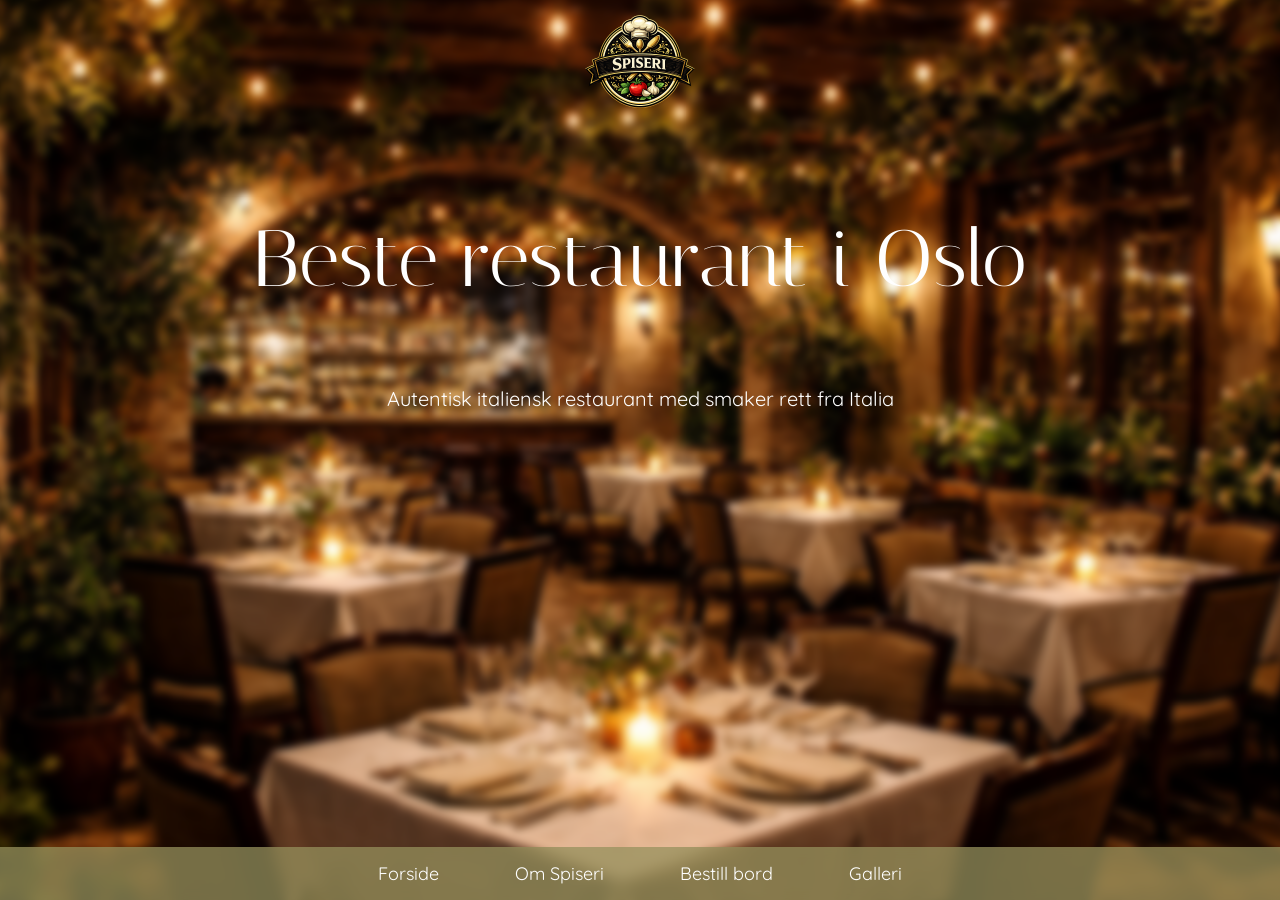
==== index.html @ 375421bb "byttet på navnet til hovedside" ====
<!DOCTYPE html>
<html lang="en">
<head>
    <meta charset="UTF-8">
    <link rel="stylesheet" href="style.css">
    <style>
@import url('https://fonts.googleapis.com/css2?family=Italiana&family=Quicksand:wght@300..700&display=swap');
</style>
    <meta name="viewport" content="width=device-width, initial-scale=1.0">
    <title>Spiseri</title>
    <link rel="icon" type="image/png" href="bilder/RestaurantLogo.png">
</head>

<body>
  <header class="logo-container">
    <img src="bilder/RestaurantLogo.png" class="logo-hoved" alt="Restaurant logo">
  </header>
  <div class="intro-info"><p>Beste restaurant i Oslo</p></div>
  <div class="intro-outro"><p>Autentisk italiensk restaurant med smaker rett fra Italia</p></div>

  <footer>
    <nav class="navbar">
      <ul>
        <li><a href="index.html">Forside</a></li>
        <li><a href="om.html">Om Spiseri</a></li>
        <li><a href="bord.html">Bestill bord</a></li>
        <li><a href="galleri.html">Galleri</a></li>
      </ul>
    </nav>
  </footer>
</body>
---- style.css ----
body {
  margin: 0;
  text-align: center;
  overflow: hidden;
  background-image: url("bilder/ChatGPT\ Image\ 4.\ mars\ 2026\,\ 10_11_40.png");
  background-size: cover;
  background-position: center;
  background-repeat: no-repeat;
  min-height: 100vh;
}

body::after {
    content: "";
    position: fixed;
    inset: 0;
    background-image: url("bilder/ChatGPT\ Image\ 4.\ mars\ 2026\,\ 10_11_40.png");
    background-size: cover;
    background-position: center;
    background-repeat: no-repeat;
    filter: blur(4px);
    transform: scale(1.1);
    z-index: -1;
}


a {
    text-decoration: none;
    font-family: "quicksand", sans-serif;
    font-style: normal;
}

p {
    text-decoration: none;
}

.intro-info p {
    color: white;
    font-family: "Italiana", sans-serif;
    font-style: normal;
    font-weight: 570;
    font-size: 80px;
}

.intro-outro p {
    color: white;
    font-family: "quicksand", sans-serif;
    font-style: normal;
    font-size: 20px;
    font-weight: 400;
}

.logo-hoved {
  width: 10%;
}

footer {
    position: fixed;
    bottom: 0;
    width: 100%;
    background: rgba(150, 144, 92, 0.75);
    backdrop-filter: blur(6px);
    padding: 15px 0;
}

.navbar ul {
    display: flex;
    justify-content: center;
    gap: 40px;
    list-style: none;
    margin: 0;
    padding: 0;
}
.navbar a {
    color: white;
    font-size: 18px;
    padding: 10px 18px;
    border-radius: 6px;
    transition: 0.3s;
}
.navbar a:hover {
    background-color: #8b0000;
}
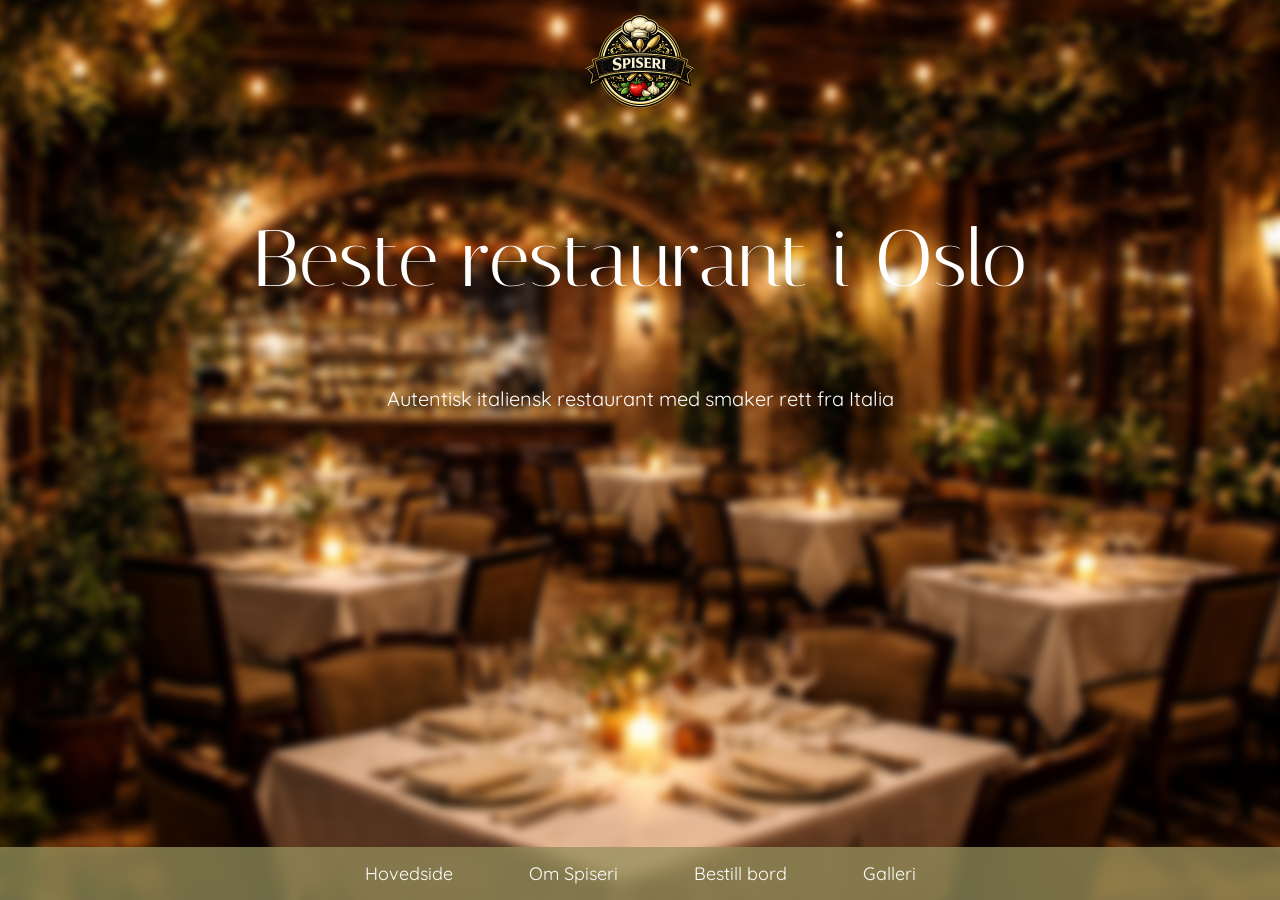
==== commit 51831e2c: "prøver å fikse et synce problem" ====
--- a/index.html
+++ b/index.html
@@ -21,7 +21,7 @@
   <footer>
     <nav class="navbar">
       <ul>
-        <li><a href="index.html">Forside</a></li>
+        <li><a href="index.html">Hovedside</a></li>
         <li><a href="om.html">Om Spiseri</a></li>
         <li><a href="bord.html">Bestill bord</a></li>
         <li><a href="galleri.html">Galleri</a></li>
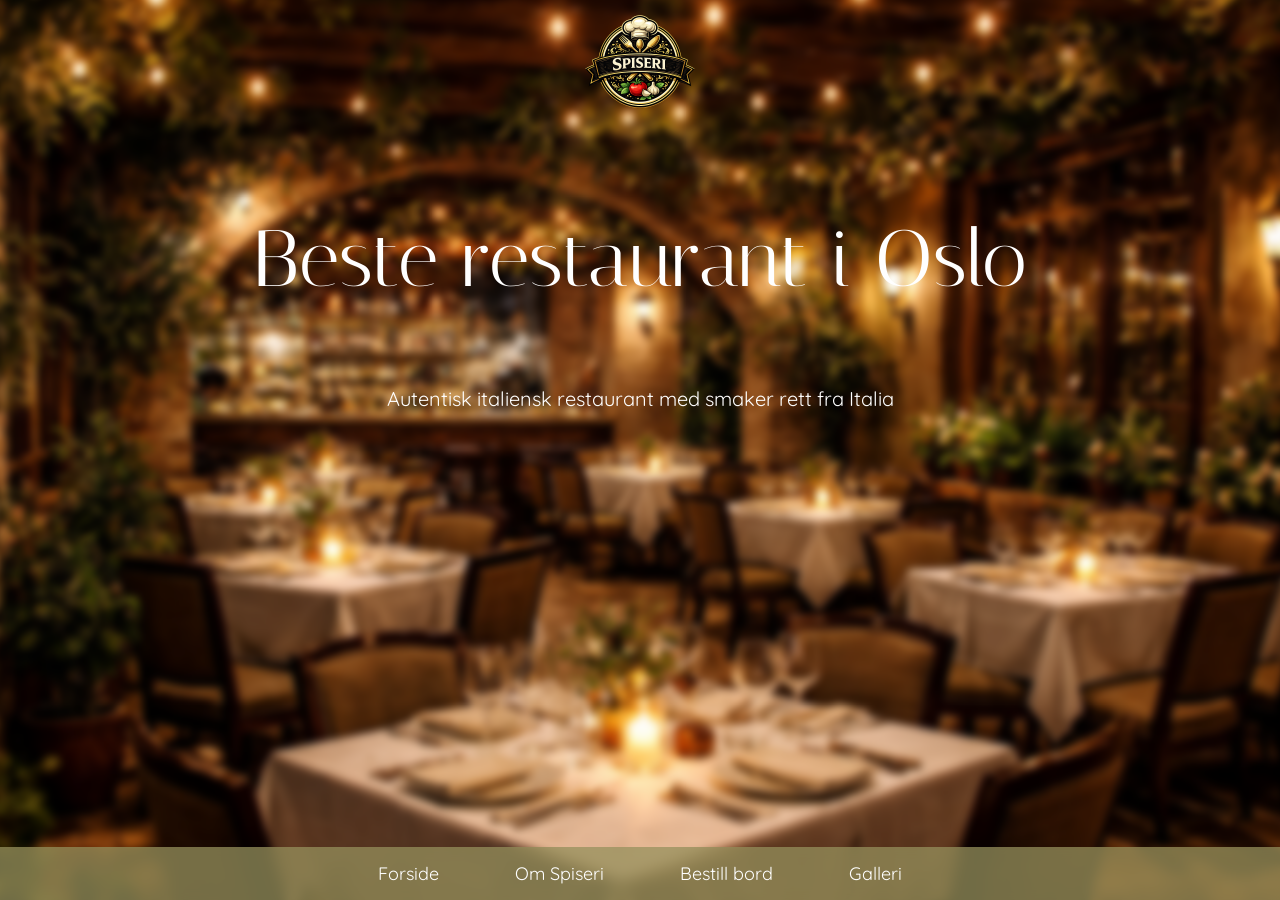
==== commit 1c289916: "commit message" ====
--- a/index.html
+++ b/index.html
@@ -21,7 +21,7 @@
   <footer>
     <nav class="navbar">
       <ul>
-        <li><a href="index.html">Hovedside</a></li>
+        <li><a href="index.html">Forside</a></li>
         <li><a href="om.html">Om Spiseri</a></li>
         <li><a href="bord.html">Bestill bord</a></li>
         <li><a href="galleri.html">Galleri</a></li>
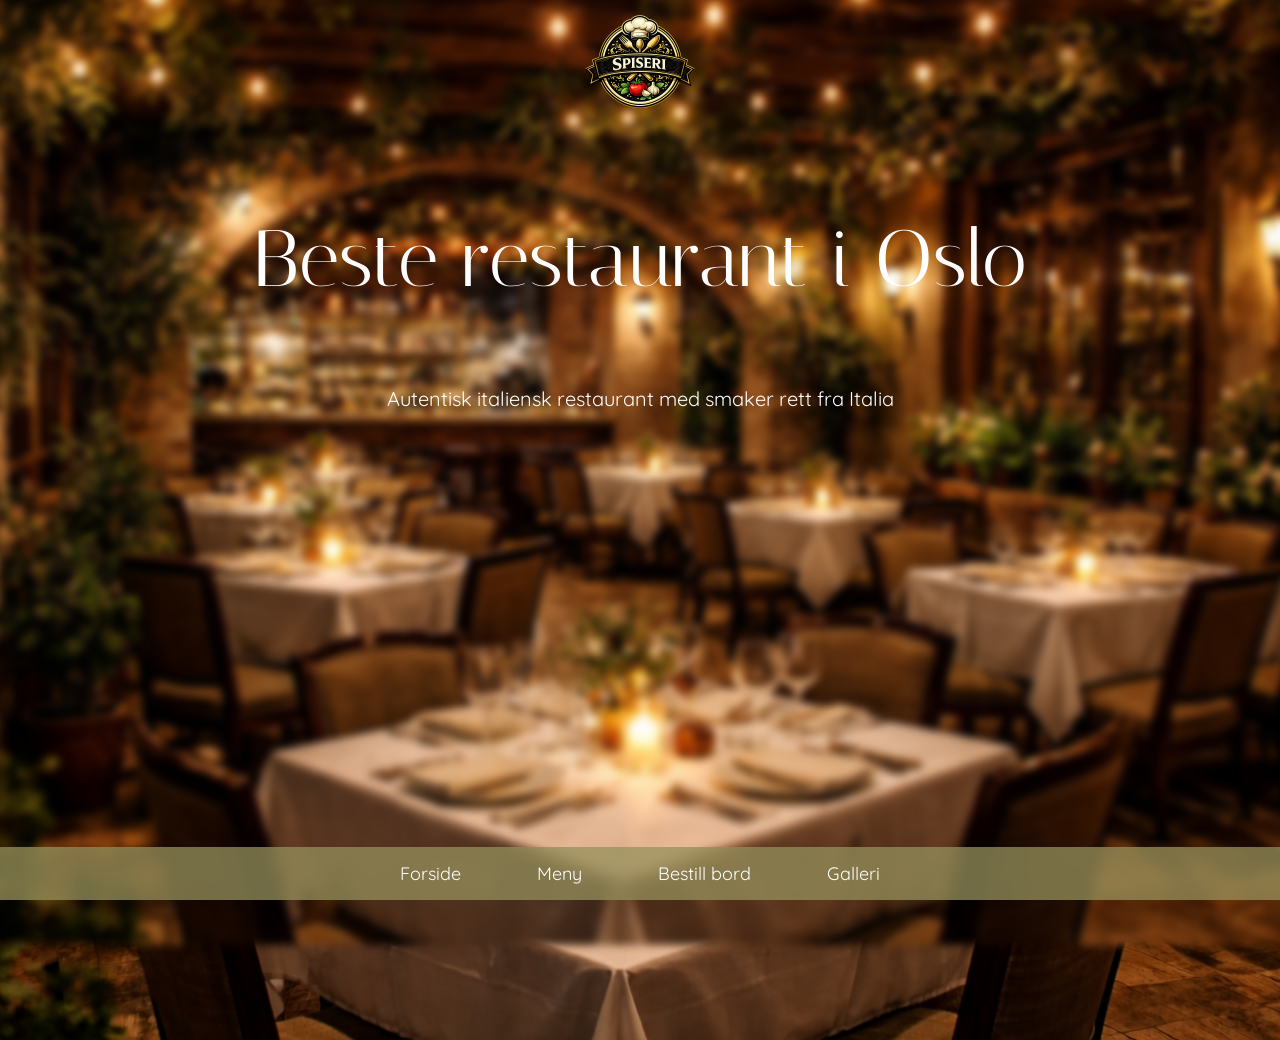
==== commit f64c46cf: "Følgte en youtube tutorial for å legge til en bord bestilling form og byttet "om" siden til en meny " ====
--- a/index.html
+++ b/index.html
@@ -22,7 +22,7 @@
     <nav class="navbar">
       <ul>
         <li><a href="index.html">Forside</a></li>
-        <li><a href="om.html">Om Spiseri</a></li>
+        <li><a href="meny.html">Meny</a></li>
         <li><a href="bord.html">Bestill bord</a></li>
         <li><a href="galleri.html">Galleri</a></li>
       </ul>
--- a/style.css
+++ b/style.css
@@ -1,6 +1,7 @@
 body {
   margin: 0;
   text-align: center;
+  padding-bottom: 140px;
   overflow: hidden;
   background-image: url("bilder/ChatGPT\ Image\ 4.\ mars\ 2026\,\ 10_11_40.png");
   background-size: cover;
@@ -49,6 +50,27 @@
     font-weight: 400;
 }
 
+/* .om-spiseri {
+    max-width: 700px;
+    margin: 60px auto;
+    background: rgba(150, 144, 92, 0.75);
+    backdrop-filter: blur(6px);
+    padding: 20px;
+    border-radius: 12px;
+}
+
+.om-spiseri p {
+    color: white;
+    font-family: "quicksand", sans-serif;
+    font-style: normal;
+    font-size: 20px;
+    font-weight: 400;
+    max-width: 900px;
+    line-height: 1.7;
+    text-align: center;
+    padding: 20px;
+} */
+
 .logo-hoved {
   width: 10%;
 }
@@ -80,3 +102,84 @@
 .navbar a:hover {
     background-color: #8b0000;
 }
+
+.booking-wrap {
+  min-height: 100vh;
+  display: flex;
+  align-items: center;
+  justify-content: center;
+  padding: 80px 20px 140px;
+}
+
+.booking-card {
+  width: 100%;
+  max-width: 700px;
+  background: rgba(150, 144, 92, 0.75);
+  backdrop-filter: blur(6px);
+  border-radius: 14px;
+  padding: 30px;
+}
+
+.booking-card h1 {
+  font-family: "Italiana", serif;
+  color: white;
+  font-size: 48px;
+  margin-bottom: 10px;
+  text-align: center;
+}
+
+.booking-sub {
+  color: white;
+  font-family: "Quicksand", sans-serif;
+  text-align: center;
+  margin-bottom: 25px;
+}
+
+.booking-form .row {
+  display: flex;
+  gap: 20px;
+  margin-bottom: 20px;
+}
+
+.booking-form label {
+  flex: 1;
+  display: flex;
+  flex-direction: column;
+  color: white;
+  font-family: "Quicksand", sans-serif;
+  font-size: 14px;
+}
+
+.booking-form input {
+  width: 100%;
+  margin-top: 6px;
+  padding: 12px;
+  border-radius: 10px;
+  border: 1px solid rgba(255,255,255,0.25);
+  background: rgba(0,0,0,0.25);
+  color: white;
+  outline: none;
+  box-sizing: border-box;
+}
+
+.booking-form input::placeholder {
+  color: rgba(255,255,255,0.7);
+}
+
+.booking-form button {
+  width: 100%;
+  padding: 14px;
+  border: none;
+  border-radius: 10px;
+  font-family: "Quicksand", sans-serif;
+  font-size: 16px;
+  cursor: pointer;
+  margin-top: 10px;
+}
+
+.confirm {
+  margin-top: 15px;
+  color: white;
+  text-align: center;
+  font-family: "Quicksand", sans-serif;
+}
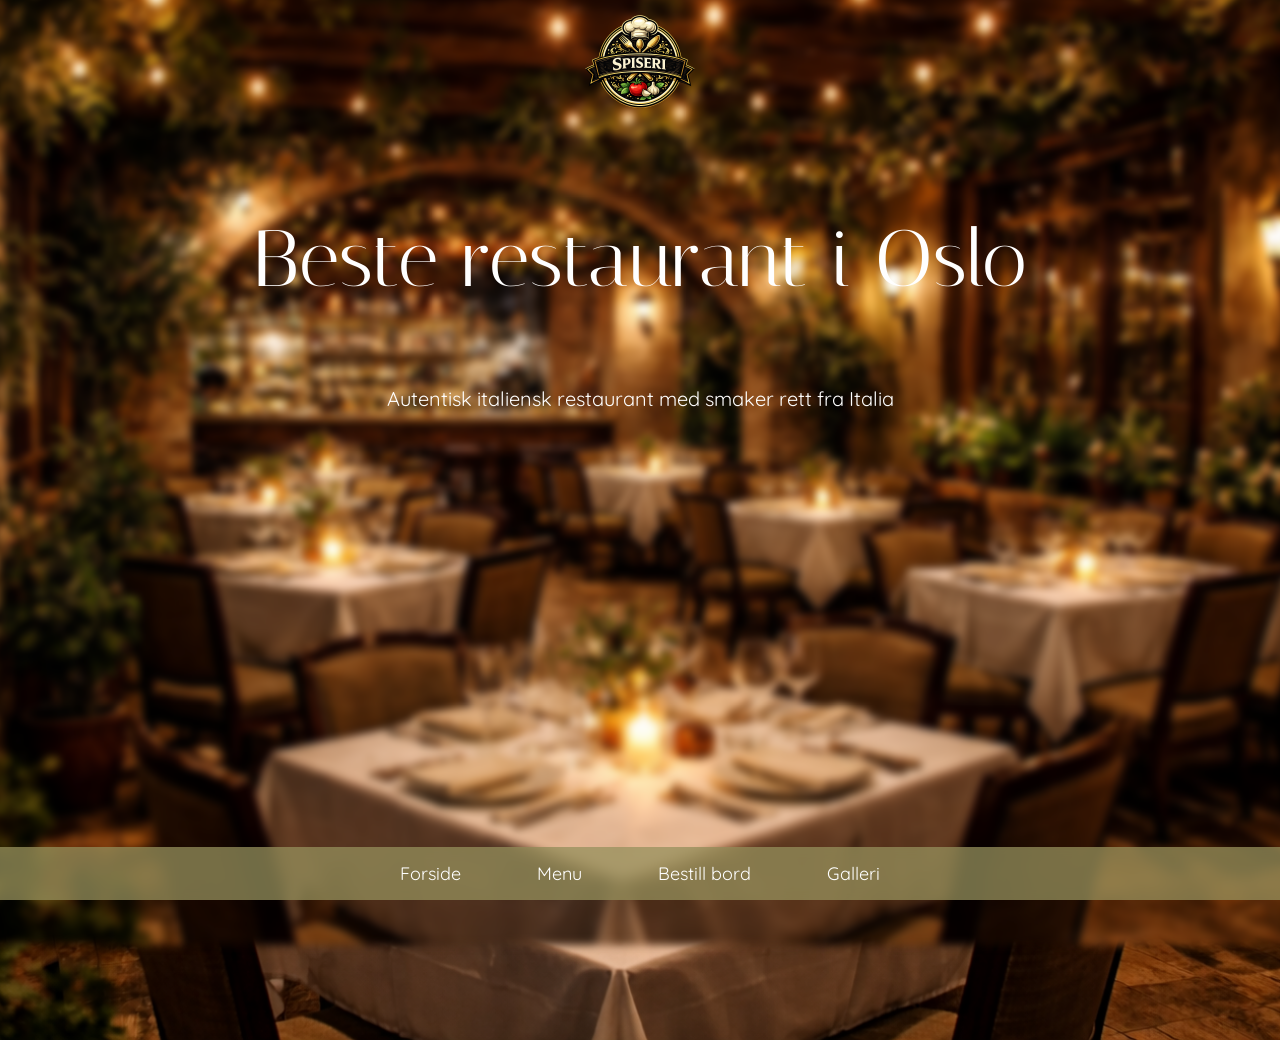
==== commit 5a55953c: "fikset skrive feil, "meny" til "menu"" ====
--- a/index.html
+++ b/index.html
@@ -22,7 +22,7 @@
     <nav class="navbar">
       <ul>
         <li><a href="index.html">Forside</a></li>
-        <li><a href="meny.html">Meny</a></li>
+        <li><a href="menu.html">Menu</a></li>
         <li><a href="bord.html">Bestill bord</a></li>
         <li><a href="galleri.html">Galleri</a></li>
       </ul>
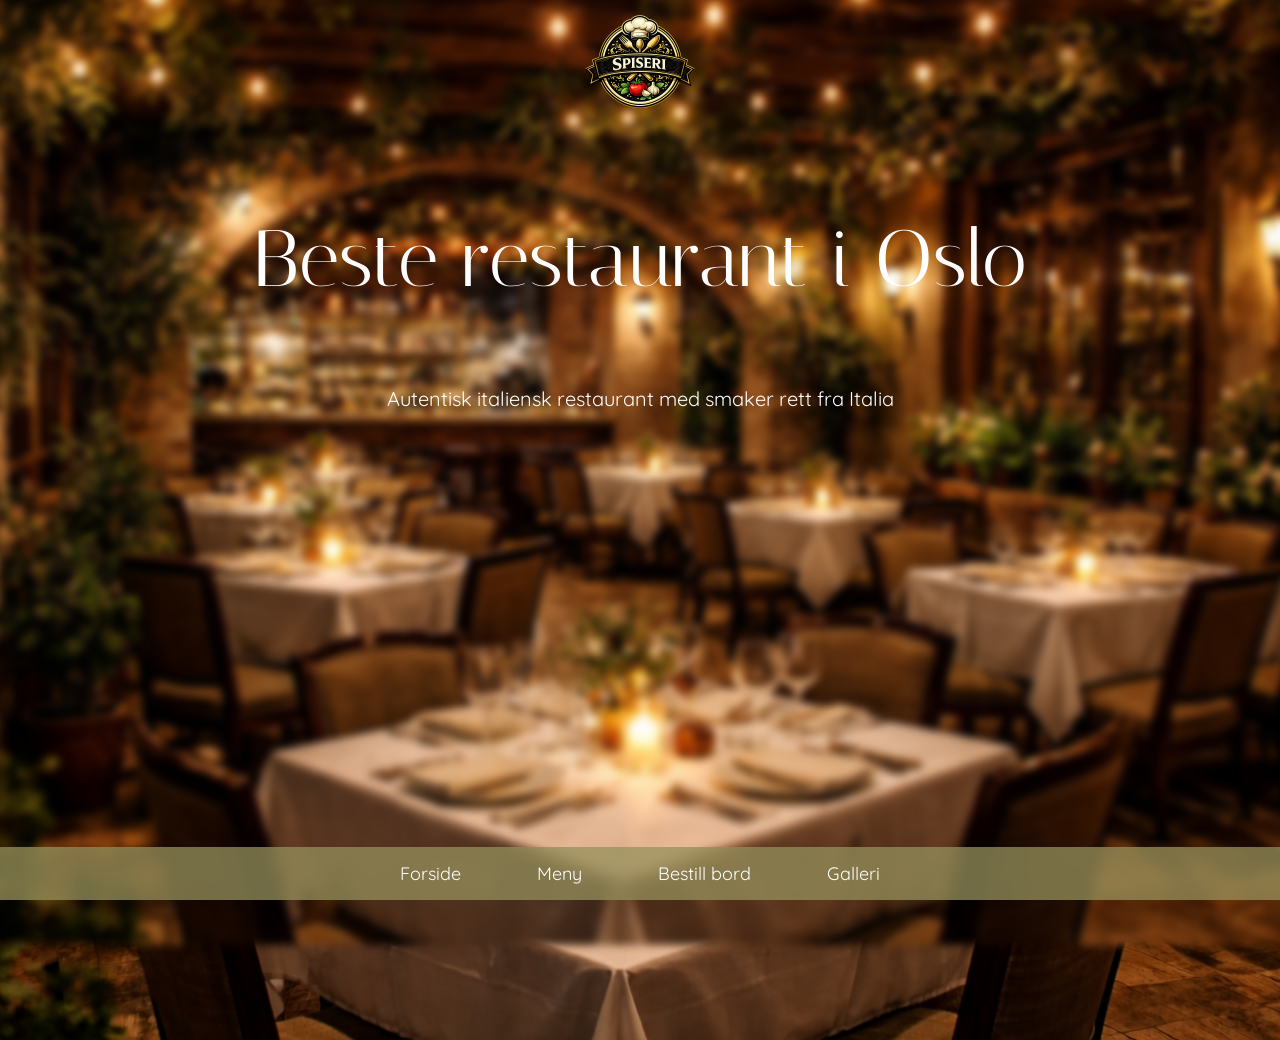
==== commit bd681206: "glemmte at det ikke var engelsk noe mer og trodde navnene skulle være på engelsk. byttet det tilbake" ====
--- a/index.html
+++ b/index.html
@@ -22,7 +22,7 @@
     <nav class="navbar">
       <ul>
         <li><a href="index.html">Forside</a></li>
-        <li><a href="menu.html">Menu</a></li>
+        <li><a href="meny.html">Meny</a></li>
         <li><a href="bord.html">Bestill bord</a></li>
         <li><a href="galleri.html">Galleri</a></li>
       </ul>
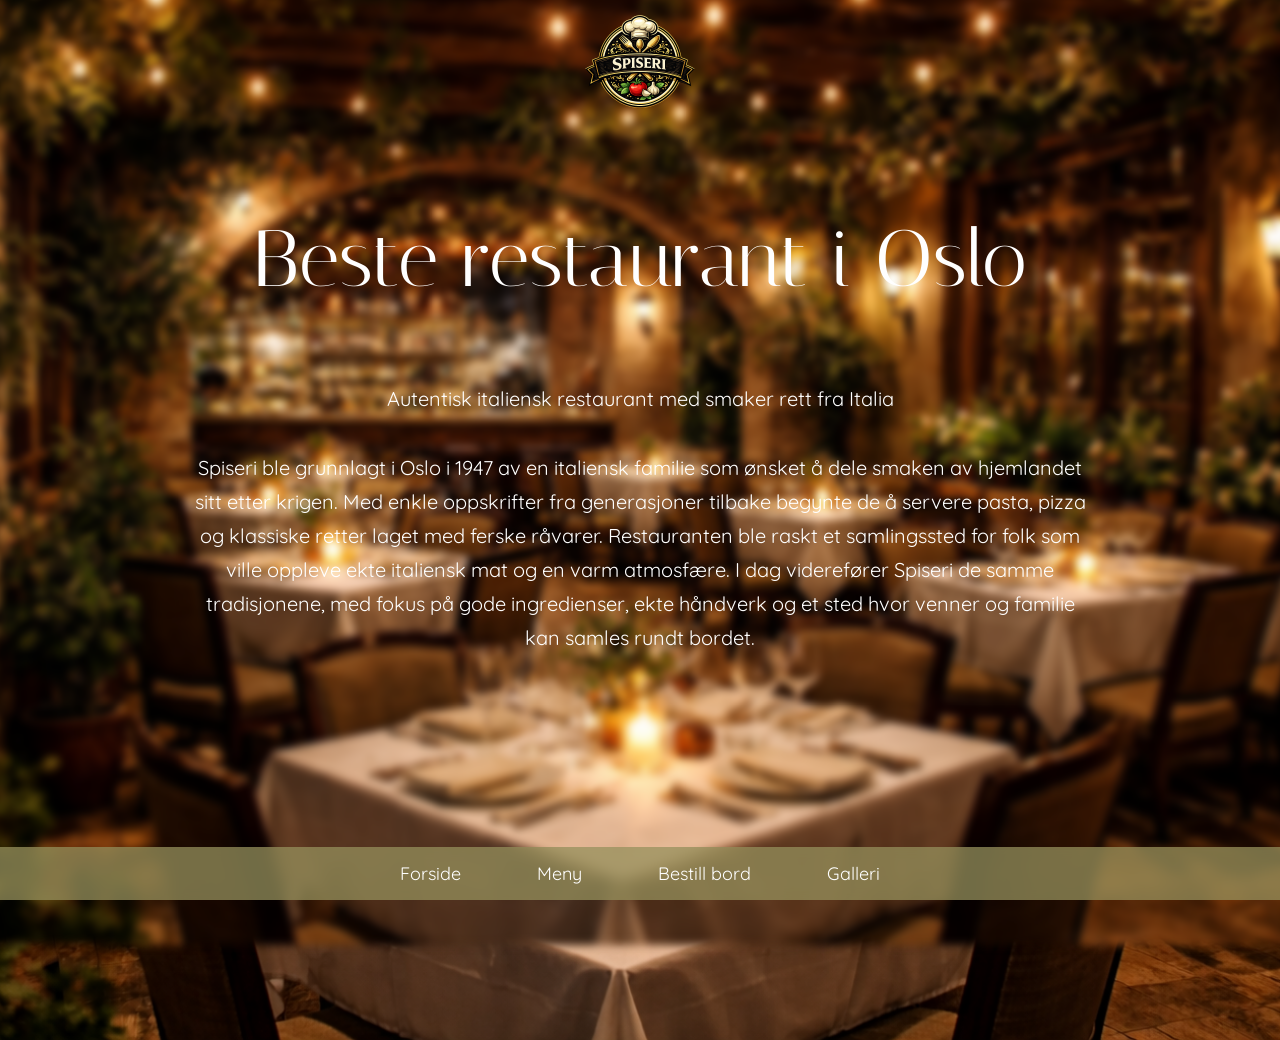
==== commit f6a016fe: "slo sammen den slettet "om" siden og forsiden" ====
--- a/index.html
+++ b/index.html
@@ -8,7 +8,7 @@
 </style>
     <meta name="viewport" content="width=device-width, initial-scale=1.0">
     <title>Spiseri</title>
-    <link rel="icon" type="image/png" href="bilder/RestaurantLogo.png">
+    <link rel="icon" type="image/png" href="bilder/Spiserilogo.svg">
 </head>
 
 <body>
@@ -17,6 +17,12 @@
   </header>
   <div class="intro-info"><p>Beste restaurant i Oslo</p></div>
   <div class="intro-outro"><p>Autentisk italiensk restaurant med smaker rett fra Italia</p></div>
+
+  <div class="origin-story">
+<p>
+Spiseri ble grunnlagt i Oslo i 1947 av en italiensk familie som ønsket å dele smaken av hjemlandet sitt etter krigen. Med enkle oppskrifter fra generasjoner tilbake begynte de å servere pasta, pizza og klassiske retter laget med ferske råvarer. Restauranten ble raskt et samlingssted for folk som ville oppleve ekte italiensk mat og en varm atmosfære. I dag viderefører Spiseri de samme tradisjonene, med fokus på gode ingredienser, ekte håndverk og et sted hvor venner og familie kan samles rundt bordet.
+</p>
+</div>
 
   <footer>
     <nav class="navbar">
--- a/style.css
+++ b/style.css
@@ -2,7 +2,7 @@
   margin: 0;
   text-align: center;
   padding-bottom: 140px;
-  overflow: hidden;
+  overflow: auto;
   background-image: url("bilder/ChatGPT\ Image\ 4.\ mars\ 2026\,\ 10_11_40.png");
   background-size: cover;
   background-position: center;
@@ -34,6 +34,16 @@
     text-decoration: none;
 }
 
+.origin-story p{
+  color: white;
+  font-family: "quicksand", sans-serif;
+  font-size: 20px;
+  line-height: 1.7;
+  max-width: 900px;
+  margin: 40px auto;
+  text-align: center;
+}
+
 .intro-info p {
     color: white;
     font-family: "Italiana", sans-serif;
@@ -100,7 +110,7 @@
     transition: 0.3s;
 }
 .navbar a:hover {
-    background-color: #8b0000;
+    background-color: #c4bd8b;
 }
 
 .booking-wrap {
@@ -182,4 +192,82 @@
   color: white;
   text-align: center;
   font-family: "Quicksand", sans-serif;
+}
+
+.meny-wrap {
+  display: flex;
+  justify-content: center;
+  padding: 80px 20px 140px;
+}
+
+.meny-card {
+  max-width: 700px;
+  width: 100%;
+  background: rgba(150,144,92,0.75);
+  backdrop-filter: blur(6px);
+  border-radius: 14px;
+  padding: 30px 40px;
+}
+
+.meny-card h1 {
+  font-family: "Italiana", serif;
+  color: white;
+  font-size: 48px;
+  text-align: center;
+  margin-bottom: 25px;
+}
+
+.meny-card h2 {
+  font-family: "Italiana", serif;
+  color: white;
+  margin-top: 25px;
+  margin-bottom: 10px;
+}
+
+.meny-card ul {
+  list-style: none;
+  padding: 0;
+}
+
+.meny-card li {
+  font-family: "Quicksand", sans-serif;
+  color: white;
+  margin-bottom: 8px;
+  line-height: 1.6;
+}
+
+.galleri-wrap {
+  display: flex;
+  justify-content: center;
+  padding: 80px 20px 140px;
+}
+
+.galleri-card {
+  max-width: 900px;
+  width: 100%;
+  background: rgba(150,144,92,0.75);
+  backdrop-filter: blur(6px);
+  border-radius: 14px;
+  padding: 30px;
+}
+
+.galleri-card h1 {
+  font-family: "Italiana", serif;
+  color: white;
+  font-size: 48px;
+  text-align: center;
+  margin-bottom: 30px;
+}
+
+.galleri-grid {
+  display: grid;
+  grid-template-columns: repeat(3, 1fr);
+  gap: 20px;
+}
+
+.galleri-grid img {
+  width: 100%;
+  height: 200px;
+  object-fit: cover;
+  border-radius: 10px;
 }
